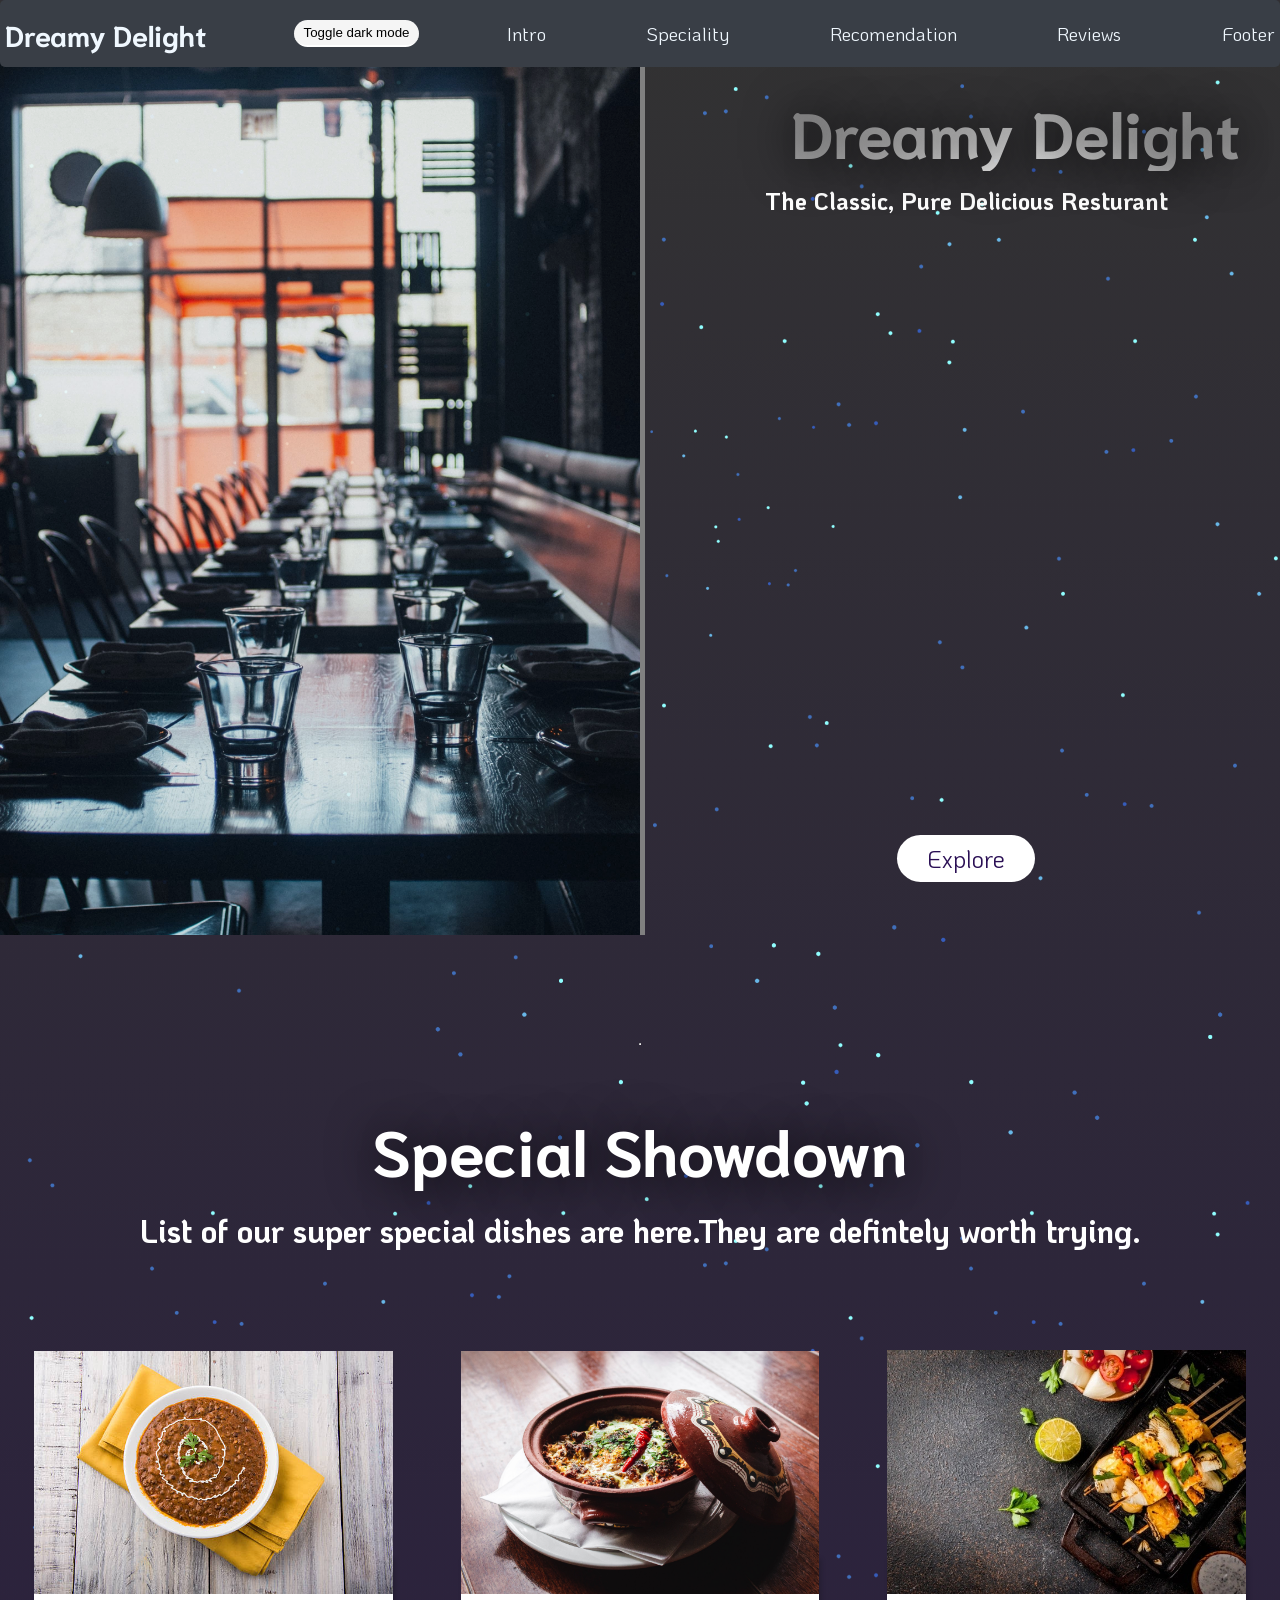
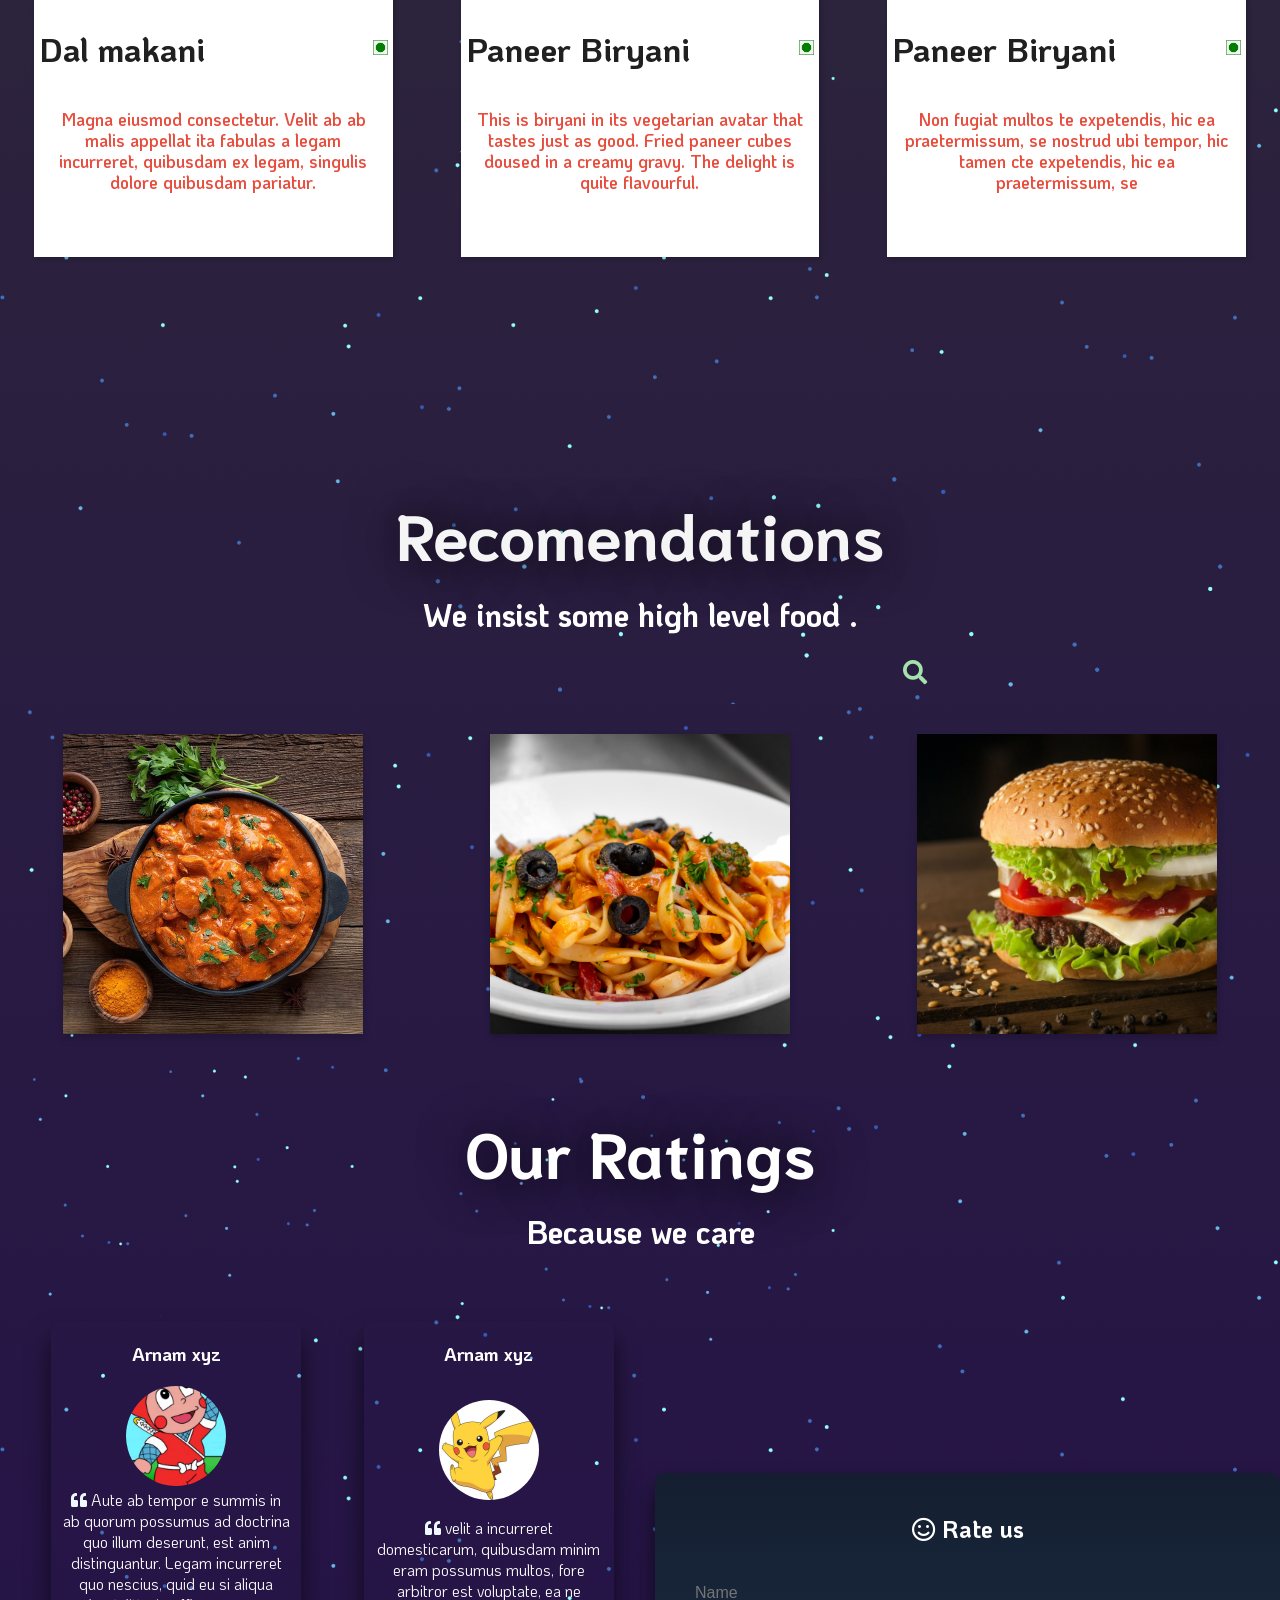
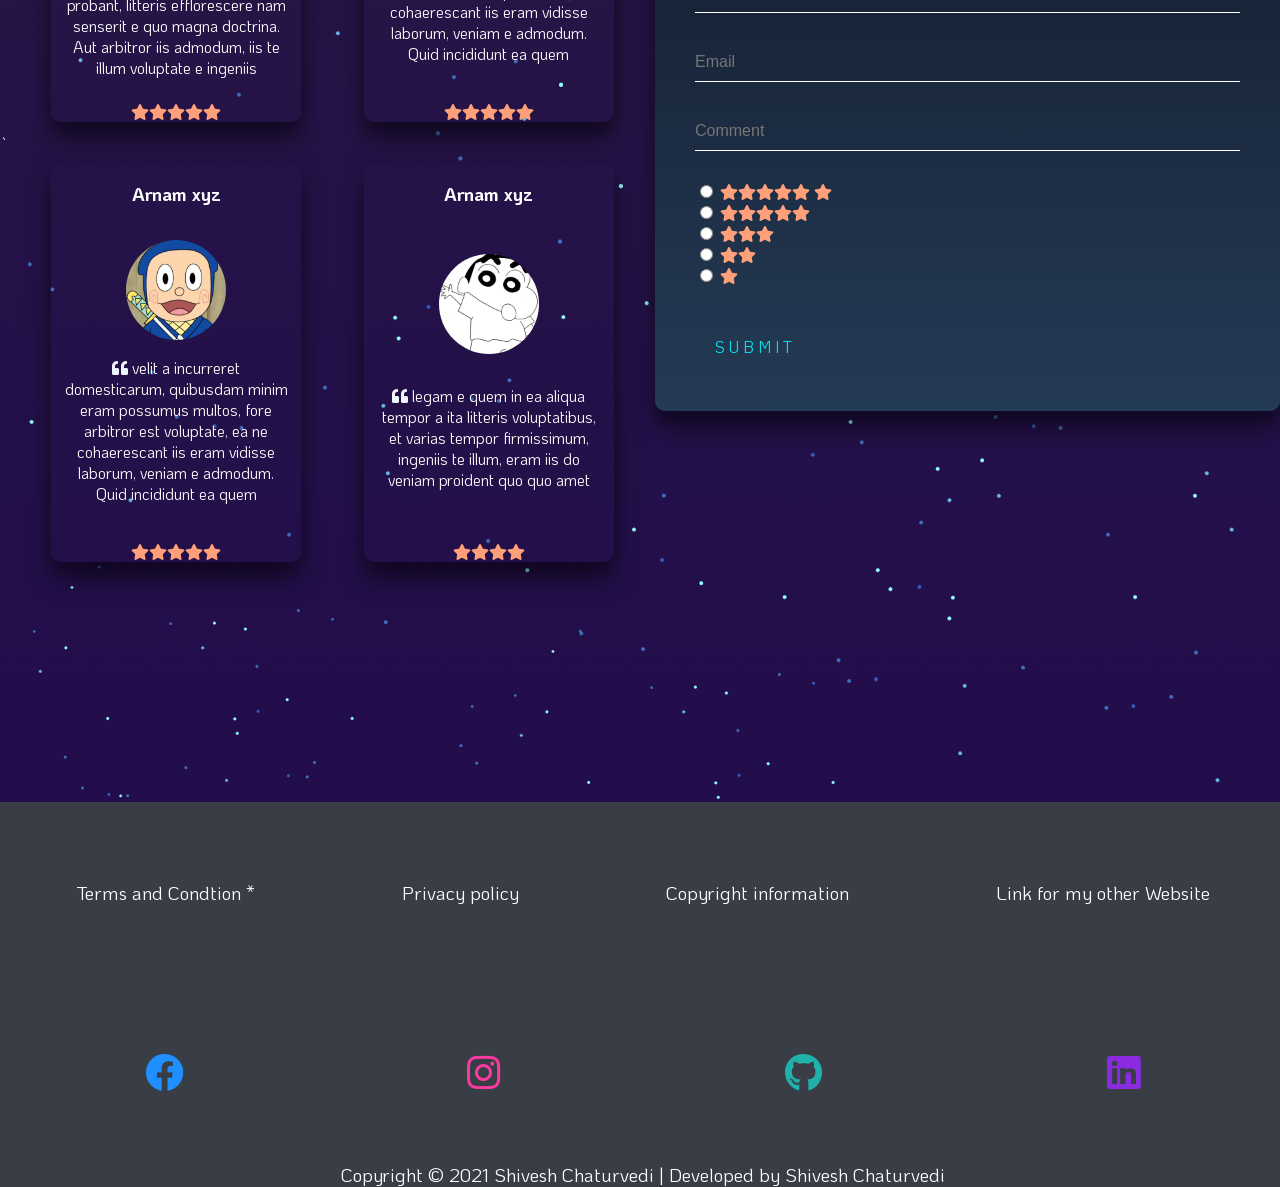
==== dark.html @ 118c0c4c "First_Upload" ====
<!DOCTYPE html>
<html lang="en">
<head>
    <meta charset="UTF-8">
    <meta http-equiv="X-UA-Compatible" content="IE=edge">
    <meta name="viewport" content="width=device-width, initial-scale=1.0">
    <link rel="stylesheet" href="dark.css"/>
    <title>Ktj_project_2021_Dark</title>
    <link rel="stylesheet" href="https://cdnjs.cloudflare.com/ajax/libs/font-awesome/5.15.3/css/all.min.css" integrity="sha512-iBBXm8fW90+nuLcSKlbmrPcLa0OT92xO1BIsZ+ywDWZCvqsWgccV3gFoRBv0z+8dLJgyAHIhR35VZc2oM/gI1w==" crossorigin="anonymous" />
    <link rel="preconnect" href="https://fonts.gstatic.com">
<link href="https://fonts.googleapis.com/css2?family=KoHo:wght@300&family=Niramit:ital@1&display=swap" rel="stylesheet">
    
    <link rel="preconnect" href="https://fonts.gstatic.com">
<link href="https://fonts.googleapis.com/css2?family=KoHo:wght@300&display=swap" rel="stylesheet">
</head>
<body>
    <nav>
        <span class="logo">
            Dreamy Delight
        </span>
        <button> <a href="index.html">Toggle dark mode</a></button>
        <ul>
            <li><a href="#intro">Intro</a></li>
            <li><a href="#special">Speciality</a></li>
            <li><a href="#R">Recomendation</a></li>
            <li><a href="#review">Reviews</a></li>
            <li><a href="#footer">Footer</a></li>
        </ul>
    </nav>
    <div class="main">
        <section class="intro" id="intro">
            <div class="cover">
                    <img src="9.jpg">
            </div>
            <div class="name">
                <span><h1 id="heading">Dreamy Delight</h1>
                <h2>The Classic, Pure  Delicious Resturant</h2></span>
                <br>
                <a href="#special" id="btn">Explore</a>
            </div>
            
        </section>
        
        <section class="special" id="special">
            <hr>
            <div class="text">
                <h1 id="heading"> Special Showdown</h1>
                <p> <h2 id="subtitle">List of our super special dishes are here.They are defintely worth trying.</h2> 

                </p>
            </div>
            <div class="container">
                <div class="card">
                    <div class="img">
                        <img src="d.jpg">
                    </div>
                    <div class="text">
                    
                        <div class="row">
                        
                            <div class="top-text">
                                <h1> Dal makani</h1>
                            </div>
                            <div class="Veg">
                                <img src="veg.png">
                            </div>
                        </div>    
                        <div class="bottom-text">
                            Magna eiusmod consectetur. Velit ab ab malis appellat ita fabulas a legam 
                            incurreret, quibusdam ex legam, singulis dolore quibusdam pariatur. 
                        </div>
                        <div class="price">
                            <button>Add+</button>
                        <span><i class="fas fa-rupee-sign"></i>
                            99</span>
                        
                        </div>
                    </div>
                                     
                </div>
                <div class="card">
                    <div class="img">
                        <img src="b.jpg">
                    </div>
                    <div class="text">
                    
                        <div class="row">
                        
                            <div class="top-text">
                                <h1>Paneer Biryani</h1> 
                            </div>
                            <div class="Veg">
                                <img src="veg.png">
                            </div>
                        </div>    
                        <div class="bottom-text">
                            This is biryani in its vegetarian avatar that tastes just as good. Fried paneer cubes doused in a creamy gravy. The delight is quite flavourful.
                        </div>
                        <div class="price">
                            <button>Add+</button>
                         <span><i class="fas fa-rupee-sign"></i>
                            300</span>
                        
                        </div>
                    </div>
                                     
                </div>
                <div class="card">
                    <div class="img">
                        <img src="p.jpg">
                    </div>
                    <div class="text">
                    
                        <div class="row">
                        
                            <div class="top-text">
                                <h1>Paneer Biryani</h1> 
                            </div>
                            <div class="Veg">
                                <img src="veg.png">
                            </div>
                        </div>    
                        <div class="bottom-text">
                            Non fugiat multos te expetendis, hic ea praetermissum, se nostrud ubi tempor, 
                            hic tamen cte expetendis, hic ea praetermissum, se 
                        </div>
                        <div class="price">
                            <button>Add+</button>
                         <span><i class="fas fa-rupee-sign"></i>
                            300</span>
                        
                        </div>
                    </div>
                                     
                </div>
                
          </div>
        </section>
        <section class="R" id="R">
            <div class="text">
                <h1 id="heading"> Recomendations</h1>
                <p> <h2 id="subtitle">We insist some high level food .</h2>   </p>
                <div id="search"> 
                    <input type="text" placeholder="Search..">
                    <i class="fa fa-search"></i>
                </div>

            </div>

            <div class="container">
            <div class="flip-card">
              <div class="flip-card-inner">
                <div class="flip-card-front">
                  <img src="1.jpg" alt="Dish" style="width:300px;height:300px;">
                </div>
                <div class="flip-card-back">
                  <div class="row">
                        
                            <div class="top-text">
                                <h1>Kadhai Paneer</h1> 
                            </div>
                            <div class="Veg">
                                <img src="veg.png">
                            </div>
                        </div>    
                        <div class="bottom-text">
                            This is biryani in its vegetarian avatar that tastes just as good. Fried paneer cubes doused in a creamy gravy. The delight is quite flavourful.The delight is quite flavourful.A aut illum.A aut illum.
                        </div>
                        <div class="price">
                            <button>Add+</button>
                         <span><i class="fas fa-rupee-sign"></i>
                            225</span>
                        
                        </div>
                </div>
              </div>
                
            </div>
                <div class="flip-card">
              <div class="flip-card-inner">
                <div class="flip-card-front">
                  <img src="2.jpg" alt="Avatar" style="width:300px;height:300px;">
                </div>
                <div class="flip-card-back">
                  <div class="row">
                        
                            <div class="top-text">
                                <h1>Pasta</h1> 
                            </div>
                            <div class="Veg">
                                <img src="veg.png">
                            </div>
                        </div>    
                        <div class="bottom-text">
                            This is biryani in its vegetarian avatar that tastes just as good. Fried paneer cubes doused in a creamy gravy. The delight is quite flavourful.The delight is quite flavourful.A aut illum.A aut illum.
                        </div>
                        <div class="price">
                            <button>Add+</button>
                         <span><i class="fas fa-rupee-sign"></i>
                            95</span>
                        
                        </div>
                </div>
              </div>
            </div>
                <div class="flip-card">
              <div class="flip-card-inner">
                <div class="flip-card-front">
                  <img src="3.jpg" alt="Avatar" style="width:300px;height:300px;">
                </div>
                <div class="flip-card-back">
                  <div class="row">
                        
                            <div class="top-text">
                                <h1>Burger</h1> 
                            </div>
                            <div class="Veg">
                                <img src="veg.png">
                            </div>
                        </div>    
                        <div class="bottom-text">
                            This is biryani in its vegetarian avatar that tastes just as good. Fried paneer cubes doused in a creamy gravy. The delight is quite flavourful.The delight is quite flavourful.A aut illum.A aut illum.
                        </div>
                        <div class="price">
                            <button>Add+</button>
                         <span><i class="fas fa-rupee-sign"></i>
                            125</span>
                        
                        </div>
                </div>
              </div>
            </div>
                
            </div>
        </section>
        <section class="review" id="review">
            <h1 id="heading"> Our Ratings</h1>
            <p> <h2 id="subtitle">Because we care</h2>   </p>
            <div class="container">
    `           <div class="show">
                    <div class="card">
                        <div class="name"><h3>Arnam xyz</h3>
                        
                        </div>
                        <div class="img">
                            <img src="ninja2.jpg">
                        </div>
                        <div class="para">
                            <i class="fas fa-quote-left"></i>
                            Aute ab tempor e summis in ab quorum possumus ad doctrina quo illum deserunt, 
                            est anim distinguantur. Legam incurreret quo nescius, quid eu si aliqua probant, 
                            litteris efflorescere nam senserit e quo magna doctrina. Aut arbitror iis 
                            admodum, iis te illum voluptate e ingeniis 
                        </div>
                        <div>
                            <i class="fa fa-star" aria-hidden="true"></i><i class="fa fa-star" aria-hidden="true"></i><i class="fa fa-star" aria-hidden="true"></i><i class="fa fa-star" aria-hidden="true"></i><i class="fa fa-star" aria-hidden="true"></i>
                        </div>
                    </div>
                    <div class="card">
                        <div class="name">
                        <h3>Arnam xyz</h3>
                        </div>
                        <div class="img">
                            <img src="pikachu.jpg">
                        </div>
                        <div class="para">
                            <i class="fas fa-quote-left"></i>
                        velit a incurreret domesticarum, 
                            quibusdam minim eram possumus multos, fore arbitror est voluptate, ea ne 
                            cohaerescant iis eram vidisse laborum, veniam e admodum. Quid incididunt ea quem 
                            
                        </div>
                        <div>
                            <i class="fa fa-star" aria-hidden="true"></i><i class="fa fa-star" aria-hidden="true"></i><i class="fa fa-star" aria-hidden="true"></i><i class="fa fa-star" aria-hidden="true"></i><i class="fa fa-star" aria-hidden="true"></i>
                        </div>
                    </div>
                <div class="card">
                        <div class="name">
                        <h3>Arnam xyz</h3>
                        </div>
                        <div class="img">
                            <img src="ninja.jpg">
                        </div>
                        <div class="para">
                            <i class="fas fa-quote-left"></i>
                        velit a incurreret domesticarum, 
                            quibusdam minim eram possumus multos, fore arbitror est voluptate, ea ne 
                            cohaerescant iis eram vidisse laborum, veniam e admodum. Quid incididunt ea quem 
                            
                        </div>
                        <div>
                            <i class="fa fa-star" aria-hidden="true"></i><i class="fa fa-star" aria-hidden="true"></i><i class="fa fa-star" aria-hidden="true"></i><i class="fa fa-star" aria-hidden="true"></i><i class="fa fa-star" aria-hidden="true"></i>
                        </div>
                    </div>
                    <div class="card">
                        <div class="name">
                        <h3>Arnam xyz</h3>
                        </div>
                        <div class="img">
                            <img src="sinchan.png">
                        </div>
                        <div class="para">
                            <i class="fas fa-quote-left"></i>
                            legam e quem in ea aliqua tempor a ita litteris voluptatibus, et varias tempor 
                            firmissimum, ingeniis te illum, eram iis do veniam proident quo quo amet 
                            
                        </div>
                        <div>
                            <i class="fa fa-star" aria-hidden="true"></i><i class="fa fa-star" aria-hidden="true"></i><i class="fa fa-star" aria-hidden="true"></i><i class="fa fa-star" aria-hidden="true"></i>
                        </div>
                    </div>
                </div>
                
                <div class="form">
                <div class="login-box">
                  <h2><i class="far fa-smile"></i> Rate us</h2>
                  <form>
                    <div class="user-box">
                      <input type="text" placeholder="Name">
                    </div>
                        <div class="user-box">
                      <input type="text" placeholder="Email">
                       </div>
                    <div class="user-box">
                      <input type="text" placeholder="Comment">
                       </div>
                    <div >
                      <input type="radio" name="joke" value="bed" /> 
                        <i class="fa fa-star" aria-hidden="true"></i><i class="fa fa-star" aria-hidden="true"></i><i class="fa fa-star" aria-hidden="true"></i><i class="fa fa-star" aria-hidden="true"></i><i class="fa fa-star" aria-hidden="true"></i>
                        <i class="fa fa-star" aria-hidden="true"></i>
                        <br>
                    <input type="radio" name="joke" value="bed" /> 
                        <i class="fa fa-star" aria-hidden="true"></i><i class="fa fa-star" aria-hidden="true"></i><i class="fa fa-star" aria-hidden="true"></i><i class="fa fa-star" aria-hidden="true"></i><i class="fa fa-star" aria-hidden="true"></i>
                        <br>
                    <input type="radio" name="joke" value="bed" /> 
                        <i class="fa fa-star" aria-hidden="true"></i><i class="fa fa-star" aria-hidden="true"></i><i class="fa fa-star" aria-hidden="true"></i>
                        <br>
                    <input type="radio" name="joke" value="bed" /> 
                        <i class="fa fa-star" aria-hidden="true"></i><i class="fa fa-star" aria-hidden="true"></i>
                        <br>
                    <input type="radio" name="joke" value="bed" /> 
                        <i class="fa fa-star" aria-hidden="true"></i>
                        <br>


                      </div>
                    <a >
                      <span></span>
                      <span></span>
                      <span></span>
                      <span></span>
                      Submit
                    </a>
                </form>
                </div>
            </div>
            </div>
        </section>
        <section id="footer">
           <div class="container">
               <div class="row">
                   <a href="#"1.jpg"1.jpg" target="_blank">Terms and Condtion *</a>
                   <a href="#" target="_blank">Privacy policy</a>
                   <a href="#" target="_blank">Copyright information</a>
                   <a href="https:/dark-venom-16.github.io" target="_blank">Link for my other Website</a>

               </div>
               <div class="row"> 
                    <a href="https://m.facebook.com/shivam.chaubey.524596" target="_blank"><i class="fab fa-facebook" id="icon" ></i></a> 
                    <a href="https://instagram.com/shivam_162001?igshid=12dq9t32zqwrv" target="_blank"><i class="fab fa-instagram" aria-hidden="true" id="icon"></i></a>
                    <a href="https://github.com/DarK-VEnOM-16" target="_blank"><i class="fab fa-github" aria-hidden="true" id="icon"></i></a>
                    <a href="https://www.linkedin.com/in/shivesh-chaturvedi-14ab321b3" target="_blank"><i class="fab fa-linkedin" id="icon"></i></a>
               </div>
               <div>
                    Copyright © 2021 Shivesh Chaturvedi | Developed by Shivesh Chaturvedi
               </div>
            </div>
        </section>
    </div>

</body>
</html>
---- dark.css ----
body{
    padding: 0;
    margin: 0;
    text-align: center; 
    background-image: url("stars.png"),linear-gradient(#323232,#21094e)  ;
    color: white;
    font-family: 'KoHo', sans-serif;
    overflow-x: hidden;
}
html
{
    scroll-behavior: smooth;
}
nav
{
    display: flex;
    justify-content: space-between;
    align-items: center;
    position: fixed;
    top: 0;
    left: 0;
    width: 100%;
    background-color: #393e46;
    z-index: 5000;
    padding: 5px 0;
    border-radius: 5px;

}
nav .logo
{
    font-family: 'Niramit', sans-serif;
    font-weight: 700;
    font-size: 1.8rem;
    padding: 0 5px;
    text-transform:capitalize;
    color:aliceblue;
    
    
        
    
}
nav ul
{
    display: flex;
    justify-content: space-between;
    flex-wrap:wrap;
    align-items: center;
    width:60%;
    padding: 0 5px;
    
}
nav ul li
{
    list-style: none;
    font-size: 1.2rem;
    
}
nav a
{
    text-decoration: none;
    color:aliceblue;
    border-radius: 5px;
}
nav button
{
    text-decoration: none;
    border-radius: 40px;
    background: #f5f5f5;
    opacity: 1;
    padding: 5px 10px;
    font-weight: 300;
    border:none;
    border-bottom: 2px solid white;
    

}
nav button a
{
    color: black;
}
nav ul li a:hover,
nav ul li a:active,
nav ul li a:focus
{
    background: aliceblue;
    color: #393e46;
}
.main
{
    margin-top: 35px;
}
.intro
{
    display: flex;
    width: 100%;
    height: 100vh;
    justify-content: space-between;
}
.intro .cover 
{
 
    width:50%;
    height: 100%;
    border-right: 5px solid gray;



 
}
.intro .name span h1
{
     background: 50% 100% / 50% 50% no-repeat
radial-gradient(ellipse at bottom, #fff, transparent, transparent);
-webkit-background-clip: text;
background-clip: text;
color: transparent;
font-size: 7em;
font-family: "Source Sans Pro", sans-serif;
animation: reveal 3000ms ease-in-out forwards 200ms,
   glow 2500ms linear infinite 2000ms;
   margin-bottom: 120px;
   margin-left: 50px;
}
@keyframes reveal {
    80%{
      letter-spacing: 8px;
    }
    100% {
      background-size: 300% 300%;
    }
  }
  @keyframes glow {
    40% {
      text-shadow: 0 0 8px #fff;
    }
  }
#btn
{
    text-decoration: none;
    display: inline-block;
    padding: 8px 30px;
    border-radius: 40px;
    background: #fff;
    color: #2b1055;
    font-size: 1.5em;
    z-index: 9;
    transform: translateY(-100px);
}

.intro .cover  img
{
    object-fit: cover;
    width: 100%;
    height: 100%;
    opacity: 0.9;
   

    

    
}
#heading 
{
    font-size: 4rem;
    z-index: 50;
    width: 100%;
    
    position: relative;
    font-family: 'Niramit', sans-serif;
    margin-bottom: -6px;
    text-shadow: 2px 2px 50px black;

}
#subtitle
{
    font-size: 2rem;
    z-index: 50;
    position: relative;
}
.intro .cover img:hover {
  
    -webkit-transform: scaleX(-1);
  transform: scaleX(-1);
    
}
.intro .name
{

    border-radius: 50%;
    padding: 0 5%;;
    
}


.intro .name span 
{
    display: inline-block;
    height: 100vh;
    width: 100%;
    
    
}


section::before
{
    content: '';
    position: absolute;
    bottom: 0;
    width: 100%;
    height: 10px;
    background: linear-gradient(to top,#1c0522,#fff);
    z-index: 1000;
    visibility: hidden;
}
.special
{
    display: flex;
    flex-direction: column;
    position: relative;
    top: 100px;
    justify-content: space-between;
}


 .container
{
    display: flex;
    justify-content: space-around;
    width: 100vw;
    margin-top:5%; 
    align-items: center;
    margin: 30px 0;
}
.special .container
{
    margin: 280px 0;
}
.special .container .card
{
     height: 300px;
    width: 28%;
    display: flex;
    background: pink;
    align-content: flex-end;
    flex-direction: column;
    box-shadow: 2px 2px 5px rgba(0,0,0,0.2);
    background: white;
    justify-content: flex-end;
    transition: 0.3s;
    
}
.special .container .card .img
{
    height: 100%;
    z-index: 4;
    background: yellow;
    
}
.special .container .card .img img
{
   
    height: 100%;
    width: 100%;
    object-fit: cover;
}
.special .container .card:hover{

  box-shadow: 5px 5px 10px rgba(0,0,0,0.2); 
    transform: scale(1.1);

}
.special .container .card .text
{
    display: flex;
    flex-direction: column;
    padding: 5px 5px;
    
    
}
.container .row
{
    display: flex;
    justify-content: space-between;
    align-items: center;
}

.container .price
{
    display: flex;
    justify-content: space-between;
    padding: 0 20px 10px 20px;
  background: white;
  opacity: 0;
 visibility: hidden;
  transition: 0.1s;
    align-content: center;
    padding-top:10px; 
}
.special .container .card:hover .text .price
{
    opacity: 1;
  visibility: visible;
}
 .container .row .Veg
{
       
    width: 15px;
}
.container .row .top-text
{
    font-size:1.4rem;
    font-weight: 600;
    color: #202020;
}
.container .row .Veg img
{
    object-fit: cover;
    width: 100%;
}
.container .bottom-text
{
    font-size: 1.1rem;
  font-weight: 600;
  color: #e74c3c;
  line-height: 1.2em;
    padding: 10px 5px;
    padding-bottom: 
    overflow: hidden;

}
.container .price button
{
    text-decoration: none;
  background: #e1e5ea;
    font-weight: 600;
  color: forestgreen;
  padding: 5px 8px;
  border-radius: 30px;
    border-color: forestgreen;
  display: inline-flex;
  transition: 0.2;
    transform: scale(1.2);
}
 .container .price button:active , .container .price button:focus
{
    background: #4aa96c;
    color: aliceblue;
}
.R .container
{
    flex-wrap: wrap;
}
.flip-card {
  background-color: transparent;
  width: 300px;
  height: 300px;
  perspective: 1000px;
    margin: 20px 20px;
}

.flip-card-inner {
  position: relative;
  width: 100%;
  height: 100%;
  text-align: center;
  transition: transform 0.6s;
  transform-style: preserve-3d;
  box-shadow: 0 4px 8px 0 rgba(0,0,0,0.2);
}

.flip-card:hover .flip-card-inner {
  transform: rotateY(180deg);
}

.flip-card-front, .flip-card-back {
  position: absolute;
  width: 100%;
  height: 100%;
  -webkit-backface-visibility: hidden;
  backface-visibility: hidden;
}

.flip-card-front {
  background-color: #bbb;
  color: black;
}

.flip-card-back {
  background: linear-gradient(#b8b5ff,#ff005c,#fff);
  color: white;
  transform: rotateY(180deg);
    display: flex;
    flex-direction: column;
    padding: 5px 5px;
    justify-content: space-between;
    
}

#search
{
    width: 22%;
    margin-left: 60%;

}
#search input
{

    width: 0%;
    visibility: hidden;
    transition: 0.5s ease-in;
}
#search:hover
{
    transform: translateX(10%) scale(1.5);
    
}
#search:hover input
{
    width: 80%;
    visibility: visible;
    border-radius: 50px;
    border-color: transparent;
    box-shadow:  1px 1px 12px #bebebe,
             -1px -1px 12px #ffffff;
}
#search i
{
    color: #a5e1ad;
    transform: scale(1.5);
}
.R .container .price
{
    visibility: visible;
    opacity: 1;
    background: transparent;
}
#R .flip-card-front img
{
    object-fit: cover;
    width: 100%;
}
#R .container .bottom-text
{
    color:wheat;
    font-family: sans-serif;
}
#R h1
{
    color: whitesmoke;
}
#R .price
{
    color: black;
    font-weight: 700;
}
.show
{
    width: 50%;
}

.form
{
    width: 50%;
}

.login-box {

  width: 100%;
  padding: 40px;
  background:  linear-gradient(#141e30, #243b55)rgba(0,0,0,.1);
  box-sizing: border-box;
  box-shadow: 0 15px 25px rgba(0,0,0,.6);
  border-radius: 10px;
    text-align: left;
}
.login-box h2 {
  margin: 0 0 30px;
  padding: 0;
  color: #fff;
  text-align: center;
}

.login-box .user-box {
  position: relative;
}

.login-box .user-box input {
  width: 100%;
    
  padding: 10px 0;
  font-size: 16px;
  color: #fff;
  margin-bottom: 30px;
  border: none;
  border-bottom: 1px solid #fff;
  outline: none;
  background: transparent;
}



.login-box form a {
  position: relative;
  display: inline-block;
  padding: 10px 20px;
  color: #03e9f4;
  font-size: 16px;
  text-decoration: none;
  text-transform: uppercase;
  overflow: hidden;
  transition: .5s;
  margin-top: 40px;
  letter-spacing: 4px
}

.login-box a:hover,.login-box a:focus,login-box a:active {
  background: #03e9f4;
  color: #fff;
  border-radius: 5px;
  box-shadow: 0 0 5px #03e9f4,
              0 0 25px #03e9f4,
              0 0 50px #03e9f4,
              0 0 100px #03e9f4;
}

.login-box a span {
  position: absolute;
  display: block;
}

.login-box a span:nth-child(1) {
  top: 0;
  left: -100%;
  width: 100%;
  height: 2px;
  background: linear-gradient(90deg, transparent, #03e9f4);
  animation: btn-anim1 1s linear infinite;
}

@keyframes btn-anim1 {
  0% {
    left: -100%;
  }
  50%,100% {
    left: 100%;
  }
}

.login-box a span:nth-child(2) {
  top: -100%;
  right: 0;
  width: 2px;
  height: 100%;
  background: linear-gradient(180deg, transparent, #03e9f4);
  animation: btn-anim2 1s linear infinite;
  animation-delay: .25s
}

@keyframes btn-anim2 {
  0% {
    top: -100%;
  }
  50%,100% {
    top: 100%;
  }
}

.login-box a span:nth-child(3) {
  bottom: 0;
  right: -100%;
  width: 100%;
  height: 2px;
  background: linear-gradient(270deg, transparent, #03e9f4);
  animation: btn-anim3 1s linear infinite;
  animation-delay: .5s
}

@keyframes btn-anim3 {
  0% {
    right: -100%;
  }
  50%,100% {
    right: 100%;
  }
}

.login-box a span:nth-child(4) {
  bottom: -100%;
  left: 0;
  width: 2px;
  height: 100%;
  background: linear-gradient(360deg, transparent, #03e9f4);
  animation: btn-anim4 1s linear infinite;
  animation-delay: .75s
}

@keyframes btn-anim4 {
  0% {
    bottom: -100%;
  }
  50%,100% {
    bottom: 100%;
  }
}
.show
{
    display: flex;
    justify-content: space-around;
    flex-wrap: wrap;
    padding: 20px 10px;
}
.show .card
{
    display: flex;
    flex-direction: column;
    width: 40%;
    height: 400px;
    justify-content: space-between;
    margin: 20px;
    box-shadow: 0 15px 25px rgba(0,0,0,.6);
    border-radius: 10px;
    transition: 0.4s;
}
.show .card .para
{
    overflow: hidden;
    padding: 2px 10px;
    margin-bottom: 20px;
}
.show .card:hover{
    transform: scale(1.1);

}

.show .card:hover .name
{
    background: 50% 100% / 50% 50% no-repeat
radial-gradient(ellipse at bottom, #fff, transparent, transparent);
-webkit-background-clip: text;
background-clip: text;
color: transparent;
font-family: "Source Sans Pro", sans-serif;
animation: reveal 3000ms ease-in-out forwards 200ms,
   glow 2500ms linear infinite 2000ms;
    
}
#footer .container
{
    flex-direction: column;
    width: 100%;
    text-align: center;
    height: 20%;
    margin: 0px 3px;
    margin-top: 200px;

    
}
#footer
{
    bottom: 0px;
    height: 100%;
    background-color: #393e46;
    color: floralwhite;

}

#footer .container .row
{
    display: flex;
    justify-content: space-around;
    width: inherit;
    padding: 0 auto;
    height: 20vh;
    
    
}
#icon
{
    transform: scale(2);
    
}
#footer .container div:nth-child(3)
{
    width: inherit;
    color:white;
    font-size: 1.2em;
}
#footer a
{
    text-decoration: none;
    color:white;
    font-size: 1.2em;
}
#footer .row:nth-child(2) a:nth-child(1) 
{
    color:dodgerblue;
    
}
#footer .row:nth-child(2) a:nth-child(2) 
{
    color: #fb39a1;
    
}
#footer .row:nth-child(2) a:nth-child(3) 
{
    color: lightseagreen;
    
}

#footer .row:nth-child(2) a:nth-child(4) 
{
    color: blueviolet;
    
}
.fa-star::before
{
    color: lightsalmon;
    transition: 0.4s;
    
}

.fa-star:hover{
    transform: rotate(90deg);

}
.fa-quote-left::before
{
    color: aliceblue;
}


#review .card .img
{
    height: 100px;
    padding: 0 auto;
}
#review .show .card .img img
{
    object-fit: cover;
    height: 100%;
    border-radius: 50%;
}
.show .card .img
{
    width:100%;
}
.show .card .img img
{
    object-fit: cover;
    width: 40%;
}
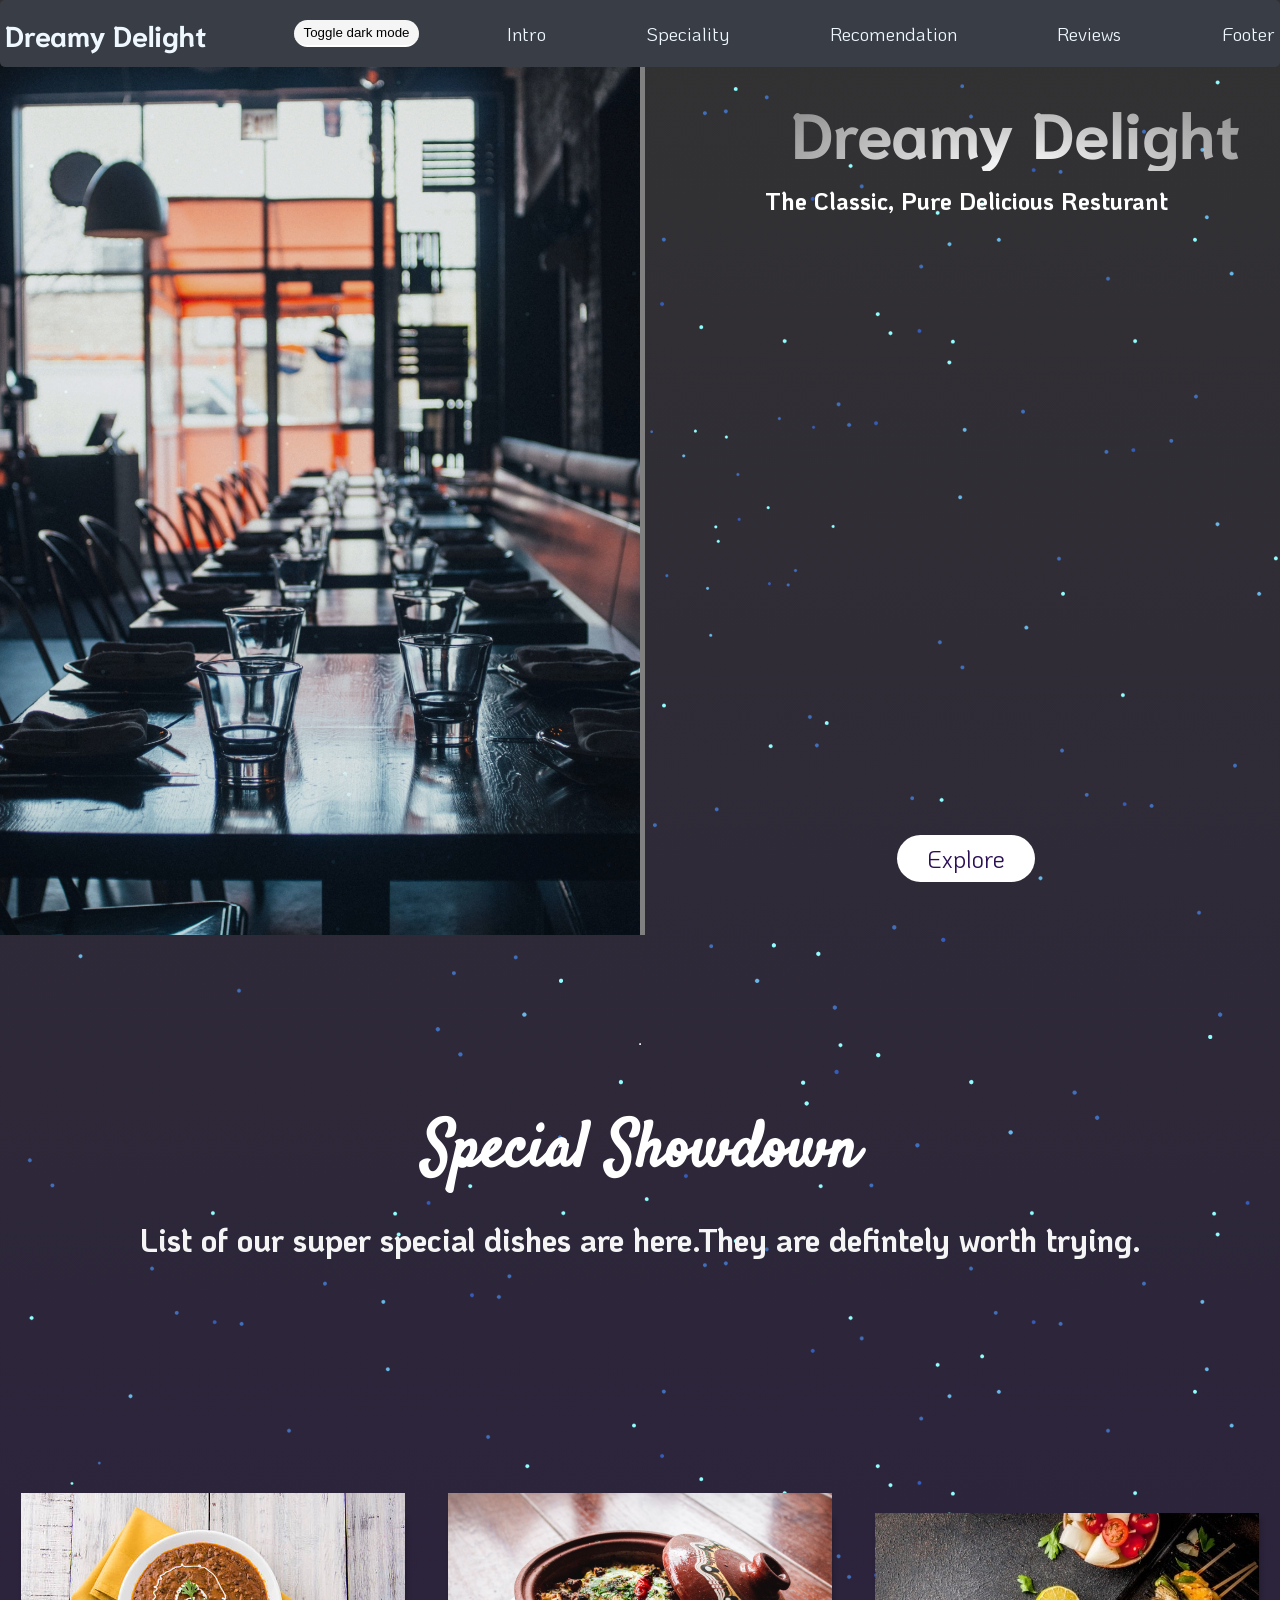
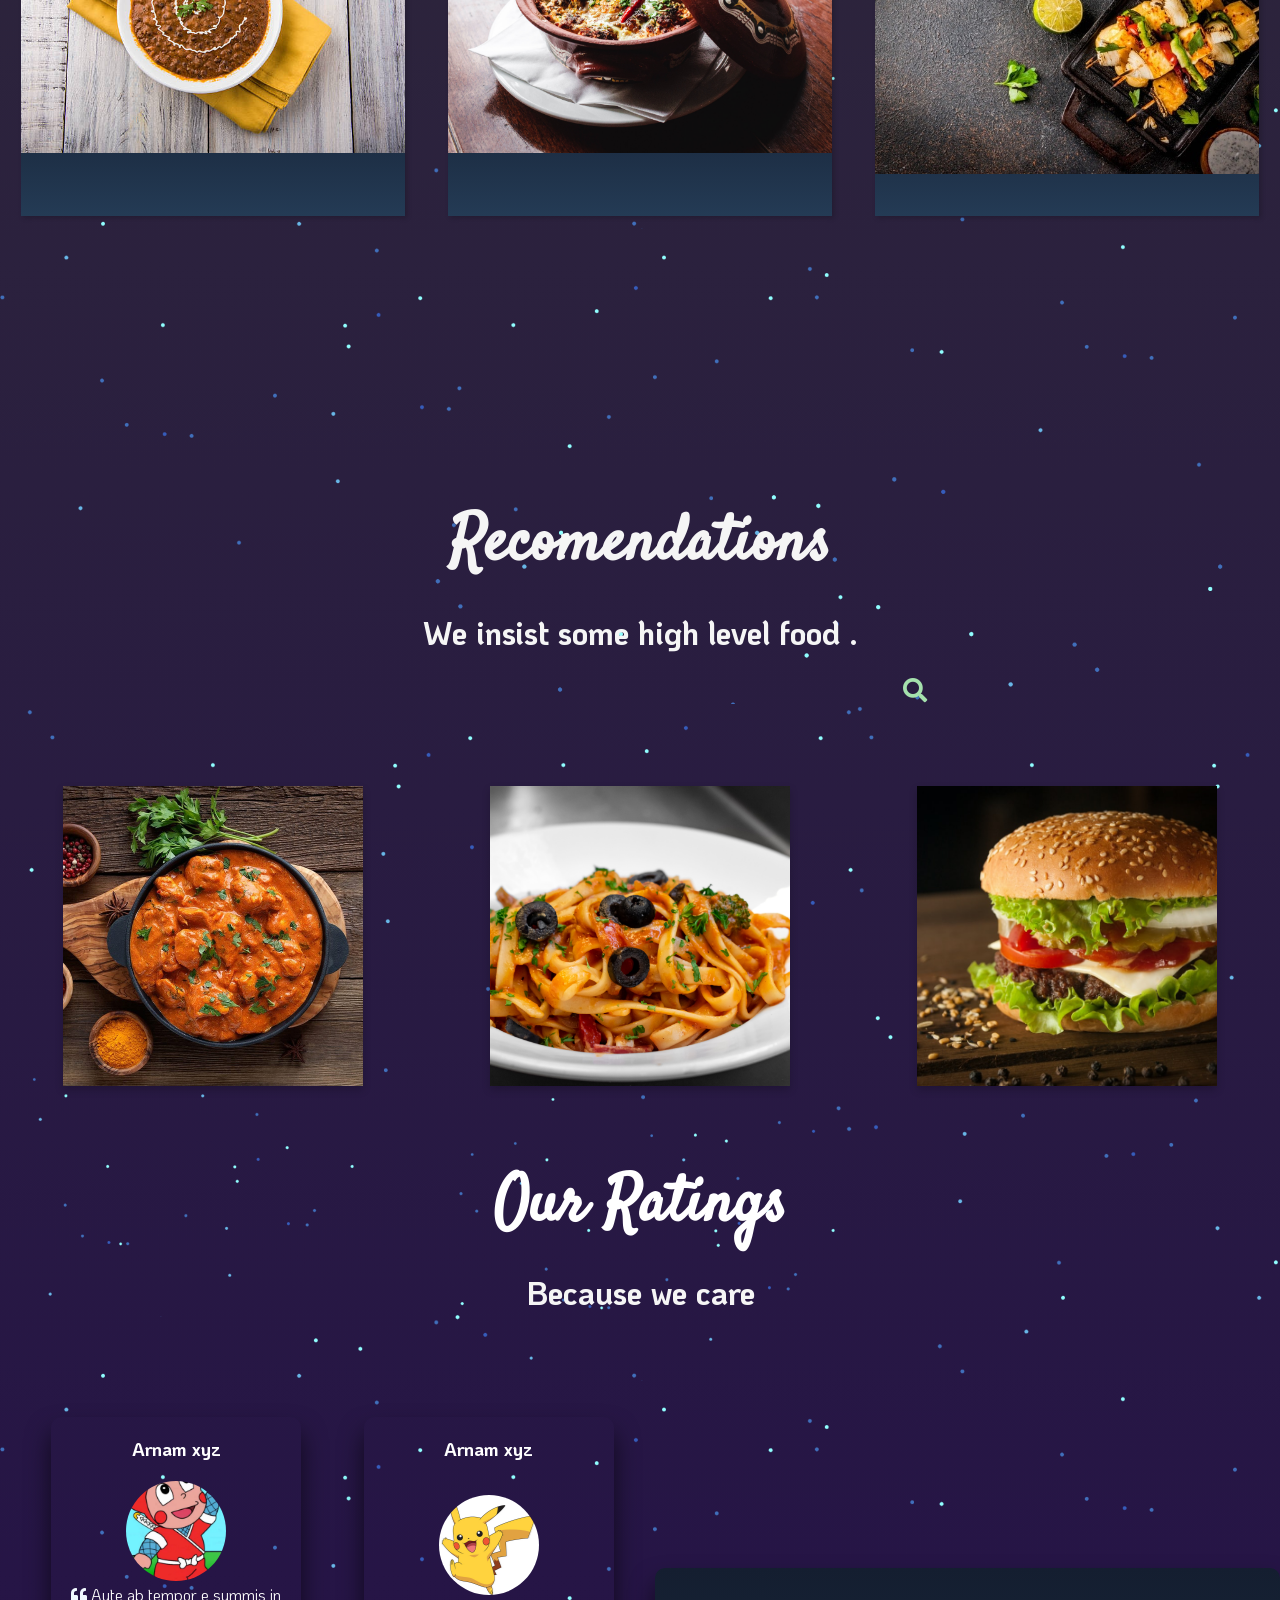
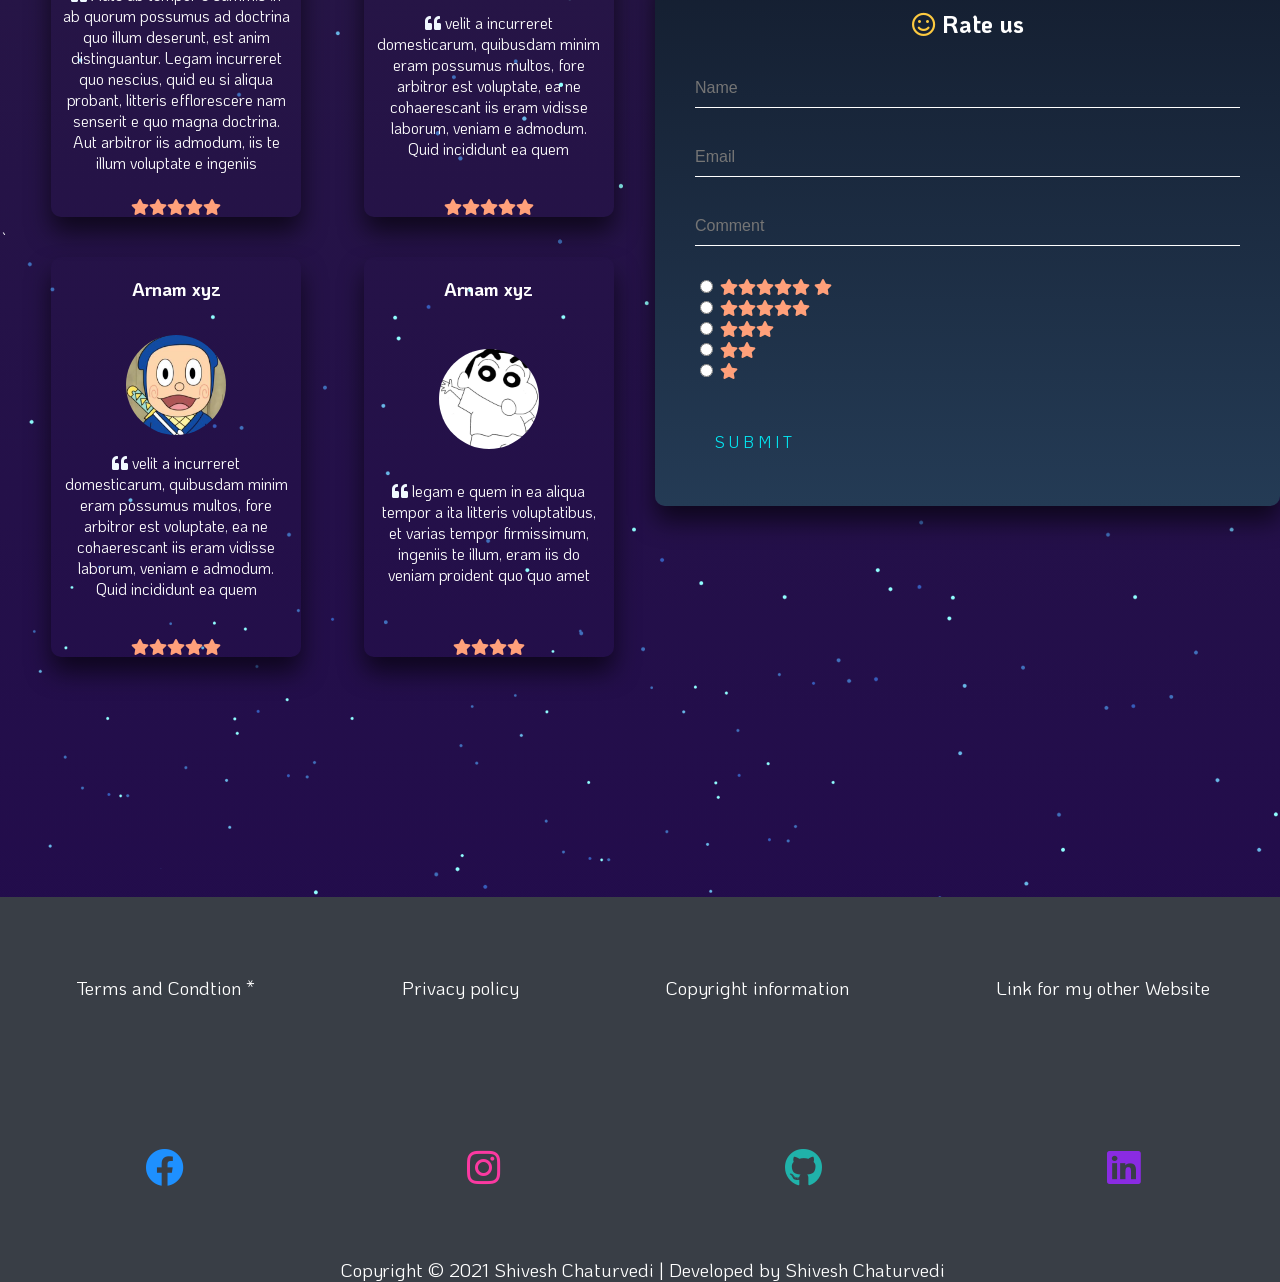
==== commit a3dc1860: "V_1.1 DArk.css upgraded" ====
--- a/dark.html
+++ b/dark.html
@@ -5,15 +5,17 @@
     <meta http-equiv="X-UA-Compatible" content="IE=edge">
     <meta name="viewport" content="width=device-width, initial-scale=1.0">
     <link rel="stylesheet" href="dark.css"/>
-    <title>Ktj_project_2021_Dark</title>
+    <title>Ktj_project_2021</title>
     <link rel="stylesheet" href="https://cdnjs.cloudflare.com/ajax/libs/font-awesome/5.15.3/css/all.min.css" integrity="sha512-iBBXm8fW90+nuLcSKlbmrPcLa0OT92xO1BIsZ+ywDWZCvqsWgccV3gFoRBv0z+8dLJgyAHIhR35VZc2oM/gI1w==" crossorigin="anonymous" />
     <link rel="preconnect" href="https://fonts.gstatic.com">
 <link href="https://fonts.googleapis.com/css2?family=KoHo:wght@300&family=Niramit:ital@1&display=swap" rel="stylesheet">
     
     <link rel="preconnect" href="https://fonts.gstatic.com">
 <link href="https://fonts.googleapis.com/css2?family=KoHo:wght@300&display=swap" rel="stylesheet">
+    <link rel="preconnect" href="https://fonts.gstatic.com">
+<link href="https://fonts.googleapis.com/css2?family=Satisfy&display=swap" rel="stylesheet">
 </head>
-<body>
+    <body>
     <nav>
         <span class="logo">
             Dreamy Delight
--- a/dark.css
+++ b/dark.css
@@ -164,18 +164,23 @@
     font-size: 4rem;
     z-index: 50;
     width: 100%;
-    
     position: relative;
+    font-family: 'Satisfy', cursive;
+    margin-bottom: -6px;
+
+    
+
+}
+.intro #heading
+{
     font-family: 'Niramit', sans-serif;
-    margin-bottom: -6px;
-    text-shadow: 2px 2px 50px black;
-
+    text-shadow: none;
 }
 #subtitle
 {
     font-size: 2rem;
     z-index: 50;
-    position: relative;
+    color: whitesmoke;
 }
 .intro .cover img:hover {
   
@@ -230,7 +235,7 @@
     width: 100vw;
     margin-top:5%; 
     align-items: center;
-    margin: 30px 0;
+        margin-top:5%; 
 }
 .special .container
 {
@@ -238,8 +243,10 @@
 }
 .special .container .card
 {
-     height: 300px;
-    width: 28%;
+    position: relative;
+    top:-50px;
+    height: 300px;
+    width: 30%;
     display: flex;
     background: pink;
     align-content: flex-end;
@@ -247,14 +254,18 @@
     box-shadow: 2px 2px 5px rgba(0,0,0,0.2);
     background: white;
     justify-content: flex-end;
-    transition: 0.3s;
-    
+    transition: 0.5s;
+    background:  linear-gradient(black,#141e30, #243b55)rgba(0,0,0,.1);
 }
 .special .container .card .img
 {
     height: 100%;
     z-index: 4;
     background: yellow;
+    position: relative;
+    top: 200px;
+    transition: 0.3s;
+    flex-shrink: 1;
     
 }
 .special .container .card .img img
@@ -268,7 +279,12 @@
 
   box-shadow: 5px 5px 10px rgba(0,0,0,0.2); 
     transform: scale(1.1);
-
+    transform: translateY(50px);
+
+}
+.special .container .card:hover .img
+{
+    transform: translateY(-200px);
 }
 .special .container .card .text
 {
@@ -276,6 +292,8 @@
     flex-direction: column;
     padding: 5px 5px;
     
+    max-height: 300px;
+    
     
 }
 .container .row
@@ -290,7 +308,6 @@
     display: flex;
     justify-content: space-between;
     padding: 0 20px 10px 20px;
-  background: white;
   opacity: 0;
  visibility: hidden;
   transition: 0.1s;
@@ -311,7 +328,7 @@
 {
     font-size:1.4rem;
     font-weight: 600;
-    color: #202020;
+    color: whitesmoke;
 }
 .container .row .Veg img
 {
@@ -325,7 +342,6 @@
   color: #e74c3c;
   line-height: 1.2em;
     padding: 10px 5px;
-    padding-bottom: 
     overflow: hidden;
 
 }
@@ -750,5 +766,68 @@
     object-fit: cover;
     width: 40%;
 }
-
-
+.fa-smile
+{
+    color: #fdca40; 
+    //transform: 0.5s ease-out;
+    //animation: animate1 2s linear infinite;
+}
+@keyframes animate1
+{
+    
+    0%{
+        transform: rotateZ(00deg);
+    }
+    50%
+    {
+        transform: rotateZ(180deg);
+    }
+    100%
+    {
+        transform: rotateZ(360deg);
+    }
+}
+.form .login-box h2:hover .fa-smile
+{
+    animation: animate1 1.5s linear ;
+}
+@media only screen and (max-width: 1270px) {
+ 
+    body
+    {
+        overflow-x: visible;
+        text-align: center;
+    }
+   
+    .special .container
+    {
+        flex-direction: column;
+        margin: 70px 0;
+    }
+    .special .container .card
+    {
+        margin: 65px 0; 
+        width: 300px;
+        height: 305px;    }
+    .intro
+    {
+        margin-top: 50px
+    }
+    .intro .name
+    {
+        width: 100vw;
+        padding: 0 0;
+    }
+    .intro .cover
+    {
+        position: absolute;
+        width:100%;
+        opacity: 0.4;
+    }
+    .intro .cover .name
+    {
+        text-align: center;
+    }
+
+}
+
